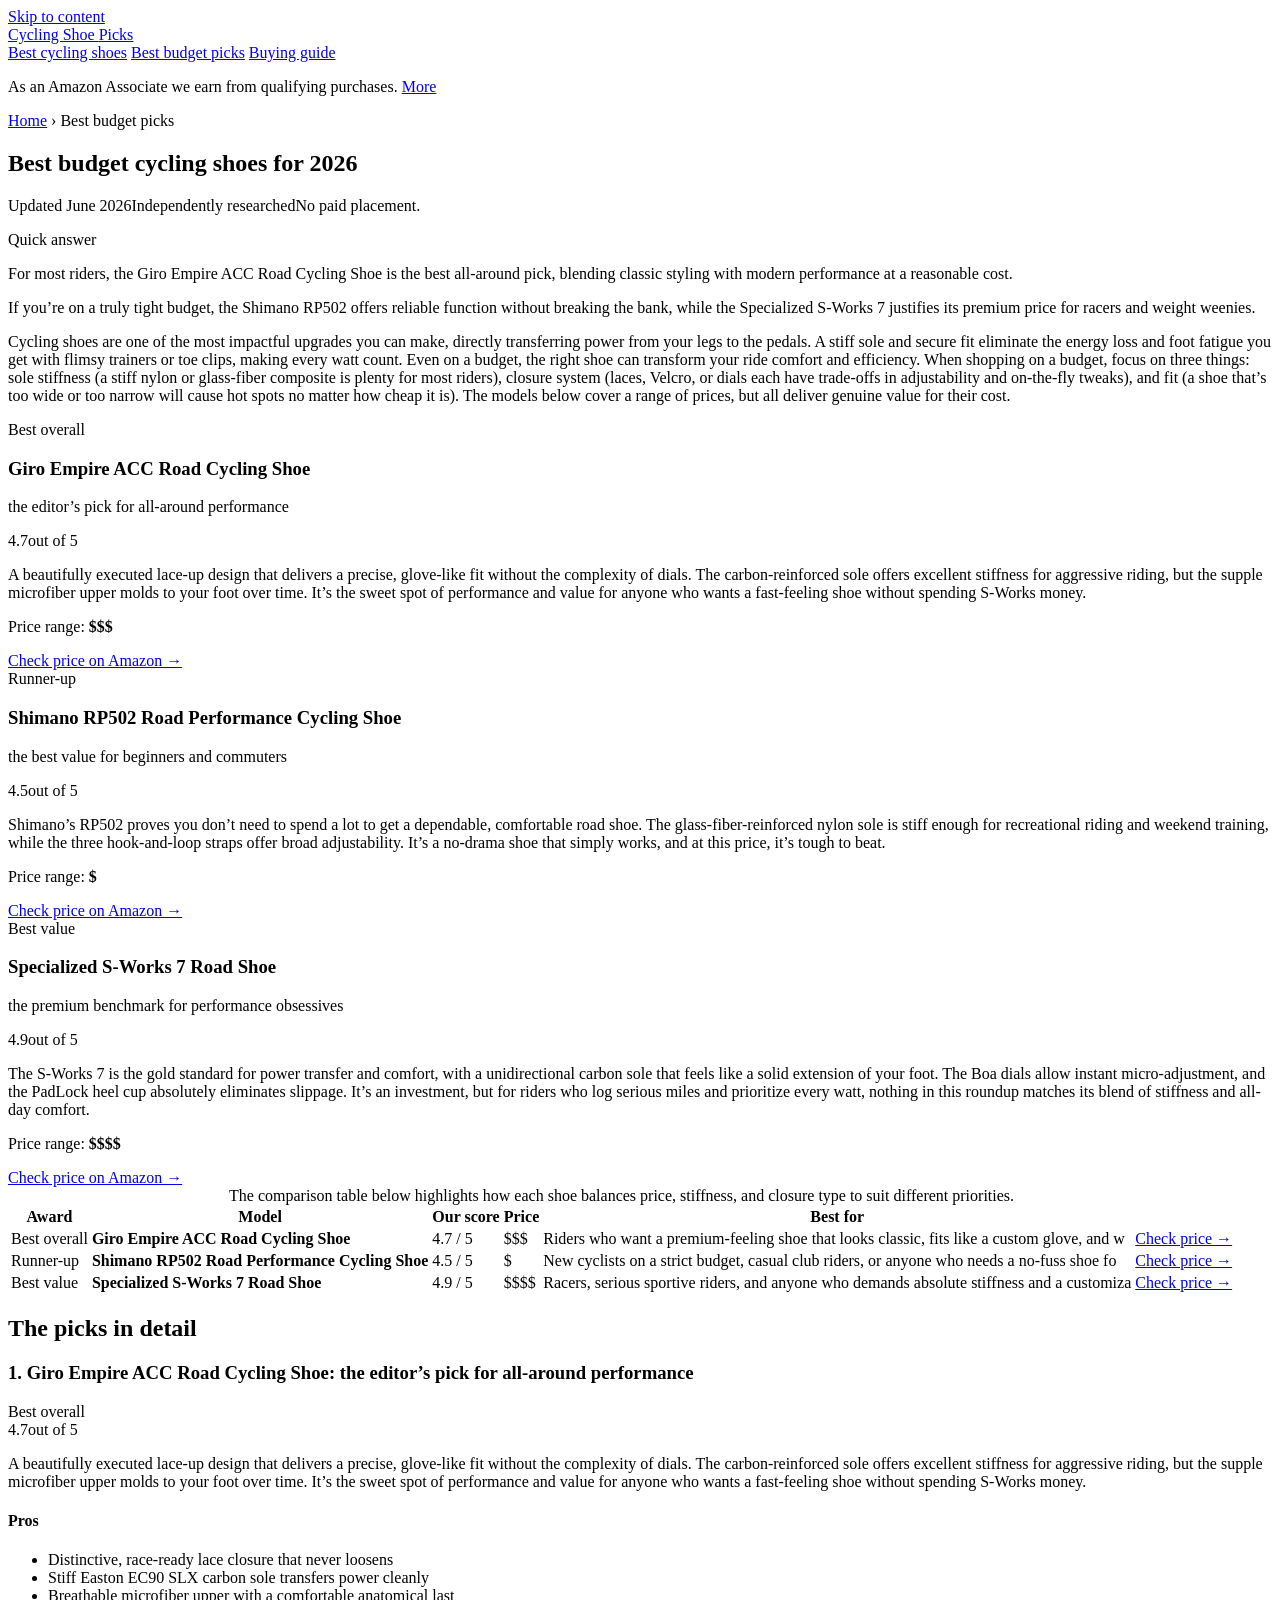
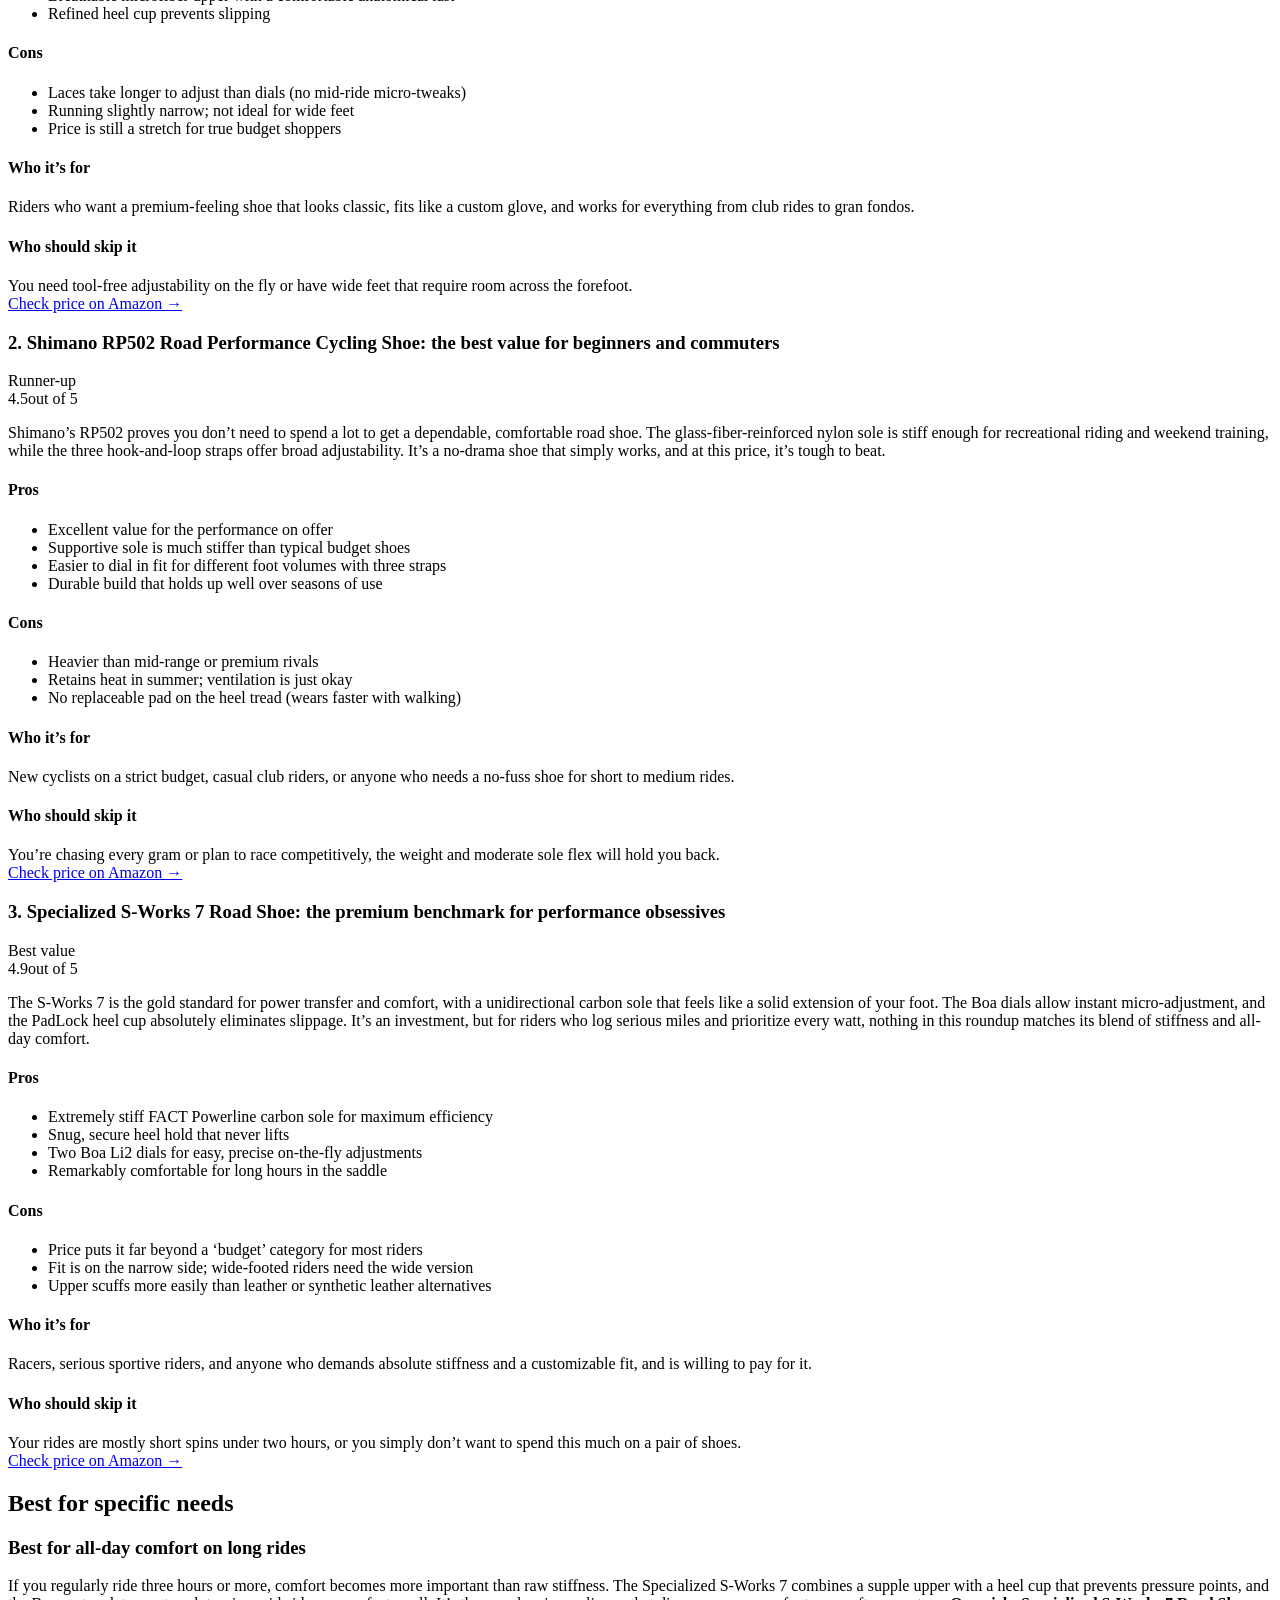
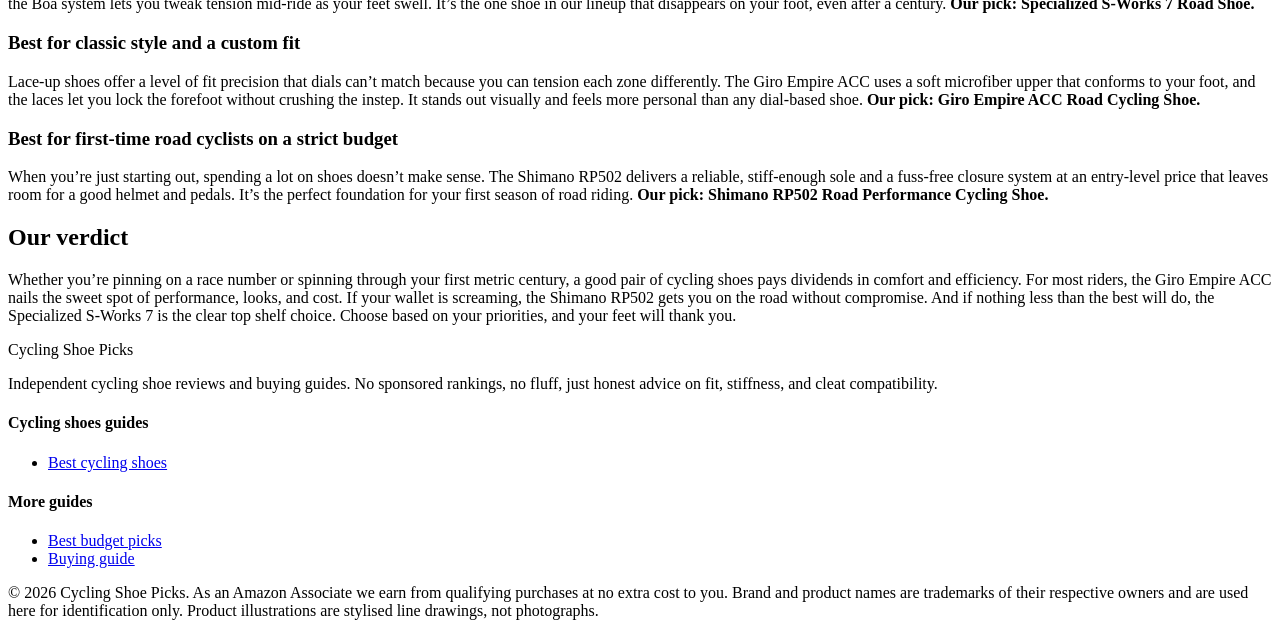
==== best-budget-cycling-shoes/index.html @ d68948b6 "Rebuild with gold-standard generator: fix /<repo>/ link prefix, add SEO + GEO + JSON-LD" ====
<!DOCTYPE html>
<html lang="en">
<head>
  <meta charset="UTF-8">
  <meta name="viewport" content="width=device-width, initial-scale=1">
  <title>Best budget cycling shoes for 2026 | Cycling Shoe Picks</title>
  <meta name="description" content="Top-rated budget cycling shoes for 2026. Stiff soles and secure fit without the pro price tag.">
  <link rel="canonical" href="https://lee-fuhr.github.io/cycling-shoe-picks/best-budget-cycling-shoes/">
  <meta name="robots" content="index, follow, max-image-preview:large">
  <meta property="og:type" content="article">
  <meta property="og:site_name" content="Cycling Shoe Picks">
  <meta property="og:title" content="Best budget cycling shoes for 2026 | Cycling Shoe Picks">
  <meta property="og:description" content="Top-rated budget cycling shoes for 2026. Stiff soles and secure fit without the pro price tag.">
  <meta property="og:url" content="https://lee-fuhr.github.io/cycling-shoe-picks/best-budget-cycling-shoes/">
  <meta name="twitter:card" content="summary_large_image">
  <meta name="twitter:title" content="Best budget cycling shoes for 2026 | Cycling Shoe Picks">
  <meta name="twitter:description" content="Top-rated budget cycling shoes for 2026. Stiff soles and secure fit without the pro price tag.">
  <link rel="stylesheet" href="/cycling-shoe-picks/css/style.css">
  <script defer data-domain="lee-fuhr.github.io/cycling-shoe-picks" src="https://plausible.io/js/script.js"></script>
<script type="application/ld+json">
{
  "@context": "https://schema.org",
  "@graph": [
    {
      "@type": "WebSite",
      "@id": "https://lee-fuhr.github.io/cycling-shoe-picks/#website",
      "url": "https://lee-fuhr.github.io/cycling-shoe-picks/",
      "name": "Cycling Shoe Picks",
      "publisher": {
        "@type": "Organization",
        "name": "Cycling Shoe Picks"
      }
    },
    {
      "@type": "BreadcrumbList",
      "itemListElement": [
        {
          "@type": "ListItem",
          "position": 1,
          "name": "Home",
          "item": "https://lee-fuhr.github.io/cycling-shoe-picks/"
        },
        {
          "@type": "ListItem",
          "position": 2,
          "name": "Best budget picks",
          "item": "https://lee-fuhr.github.io/cycling-shoe-picks/best-budget-cycling-shoes/"
        }
      ]
    },
    {
      "@type": "ItemList",
      "name": "Best budget cycling shoes for 2026",
      "itemListOrder": "https://schema.org/ItemListOrderDescending",
      "numberOfItems": 3,
      "itemListElement": [
        {
          "@type": "ListItem",
          "position": 1,
          "item": {
            "@type": "Product",
            "name": "Giro Empire ACC Road Cycling Shoe",
            "description": "",
            "review": {
              "@type": "Review",
              "reviewBody": "",
              "author": {
                "@type": "Organization",
                "name": "Cycling Shoe Picks"
              },
              "reviewRating": {
                "@type": "Rating",
                "ratingValue": 4.7,
                "bestRating": 5,
                "worstRating": 1
              }
            },
            "offers": {
              "@type": "Offer",
              "url": "https://www.amazon.com/s?k=Giro+Empire+ACC+Road+Cycling+Shoe&tag=leefuhrpicks-20",
              "availability": "https://schema.org/InStock",
              "priceCurrency": "USD"
            }
          }
        },
        {
          "@type": "ListItem",
          "position": 2,
          "item": {
            "@type": "Product",
            "name": "Shimano RP502 Road Performance Cycling Shoe",
            "description": "",
            "review": {
              "@type": "Review",
              "reviewBody": "",
              "author": {
                "@type": "Organization",
                "name": "Cycling Shoe Picks"
              },
              "reviewRating": {
                "@type": "Rating",
                "ratingValue": 4.5,
                "bestRating": 5,
                "worstRating": 1
              }
            },
            "offers": {
              "@type": "Offer",
              "url": "https://www.amazon.com/s?k=Shimano+RP502+Road+Performance+Cycling+Shoe&tag=leefuhrpicks-20",
              "availability": "https://schema.org/InStock",
              "priceCurrency": "USD"
            }
          }
        },
        {
          "@type": "ListItem",
          "position": 3,
          "item": {
            "@type": "Product",
            "name": "Specialized S-Works 7 Road Shoe",
            "description": "",
            "review": {
              "@type": "Review",
              "reviewBody": "",
              "author": {
                "@type": "Organization",
                "name": "Cycling Shoe Picks"
              },
              "reviewRating": {
                "@type": "Rating",
                "ratingValue": 4.9,
                "bestRating": 5,
                "worstRating": 1
              }
            },
            "offers": {
              "@type": "Offer",
              "url": "https://www.amazon.com/s?k=Specialized+S-Works+7+Road+Shoe&tag=leefuhrpicks-20",
              "availability": "https://schema.org/InStock",
              "priceCurrency": "USD"
            }
          }
        }
      ]
    },
    {
      "@type": "WebPage",
      "@id": "https://lee-fuhr.github.io/cycling-shoe-picks/best-budget-cycling-shoes/#webpage",
      "url": "https://lee-fuhr.github.io/cycling-shoe-picks/best-budget-cycling-shoes/",
      "name": "Best budget cycling shoes for 2026",
      "description": "Top-rated budget cycling shoes for 2026. Stiff soles and secure fit without the pro price tag.",
      "isPartOf": {
        "@id": "https://lee-fuhr.github.io/cycling-shoe-picks/#website"
      }
    }
  ]
}
</script>
</head>
<body>
  <a class="skip-link" href="#main">Skip to content</a>
  <header>
    <div class="container">
      <a class="brand" href="/cycling-shoe-picks/">Cycling Shoe <span class="dot">Picks</span></a>
      <nav>
      <a href="/cycling-shoe-picks/best-cycling-shoes/">Best cycling shoes</a>
      <a href="/cycling-shoe-picks/best-budget-cycling-shoes/">Best budget picks</a>
      <a href="/cycling-shoe-picks/cycling-shoe-buying-guide/">Buying guide</a>
      </nav>
    </div>
  </header>
  <main id="main">
    <div class="container">
      <p class="affiliate-note">As an Amazon Associate we earn from qualifying purchases. <a href="#site-footer">More</a></p>
      <article>
<div class="breadcrumb"><a href="/cycling-shoe-picks/">Home</a> › Best budget picks</div>
<h1>Best budget cycling shoes for 2026</h1>

<p class="updated"><span class="pill live">Updated June 2026</span><span class="pill">Independently researched</span><span>No paid placement.</span></p>

<div class="tldr"><span class="tldr-label">Quick answer</span>
<p>For most riders, the Giro Empire ACC Road Cycling Shoe is the best all-around pick, blending classic styling with modern performance at a reasonable cost.</p>
<p>If you’re on a truly tight budget, the Shimano RP502 offers reliable function without breaking the bank, while the Specialized S-Works 7 justifies its premium price for racers and weight weenies.</p>
</div>

<p>Cycling shoes are one of the most impactful upgrades you can make, directly transferring power from your legs to the pedals. A stiff sole and secure fit eliminate the energy loss and foot fatigue you get with flimsy trainers or toe clips, making every watt count. Even on a budget, the right shoe can transform your ride comfort and efficiency. When shopping on a budget, focus on three things: sole stiffness (a stiff nylon or glass-fiber composite is plenty for most riders), closure system (laces, Velcro, or dials each have trade-offs in adjustability and on-the-fly tweaks), and fit (a shoe that’s too wide or too narrow will cause hot spots no matter how cheap it is). The models below cover a range of prices, but all deliver genuine value for their cost.</p>

<div class="picks">
  <div class="pick is-top">
    <span class="ribbon best">Best overall</span>
    
    <div class="pick-body">
    <h3>Giro Empire ACC Road Cycling Shoe</h3>
    <p class="pick-sub">the editor’s pick for all-around performance</p>
    <span class="stars"><span class="num">4.7</span><span class="bar"><span style="width:94%"></span></span><span>out of 5</span></span>
    <p class="blurb">A beautifully executed lace-up design that delivers a precise, glove-like fit without the complexity of dials. The carbon-reinforced sole offers excellent stiffness for aggressive riding, but the supple microfiber upper molds to your foot over time. It’s the sweet spot of performance and value for anyone who wants a fast-feeling shoe without spending S-Works money.</p>
    <p class="price-range">Price range: <b>$$$</b></p>
    <a class="btn-amazon full" href="https://www.amazon.com/s?k=Giro+Empire+ACC+Road+Cycling+Shoe&tag=leefuhrpicks-20" rel="nofollow sponsored noopener" target="_blank">Check price on Amazon &rarr;</a>
    </div>
  </div>
  <div class="pick">
    <span class="ribbon runner">Runner-up</span>
    
    <div class="pick-body">
    <h3>Shimano RP502 Road Performance Cycling Shoe</h3>
    <p class="pick-sub">the best value for beginners and commuters</p>
    <span class="stars"><span class="num">4.5</span><span class="bar"><span style="width:90%"></span></span><span>out of 5</span></span>
    <p class="blurb">Shimano’s RP502 proves you don’t need to spend a lot to get a dependable, comfortable road shoe. The glass-fiber-reinforced nylon sole is stiff enough for recreational riding and weekend training, while the three hook-and-loop straps offer broad adjustability. It’s a no-drama shoe that simply works, and at this price, it’s tough to beat.</p>
    <p class="price-range">Price range: <b>$</b></p>
    <a class="btn-amazon full" href="https://www.amazon.com/s?k=Shimano+RP502+Road+Performance+Cycling+Shoe&tag=leefuhrpicks-20" rel="nofollow sponsored noopener" target="_blank">Check price on Amazon &rarr;</a>
    </div>
  </div>
  <div class="pick">
    <span class="ribbon value">Best value</span>
    
    <div class="pick-body">
    <h3>Specialized S-Works 7 Road Shoe</h3>
    <p class="pick-sub">the premium benchmark for performance obsessives</p>
    <span class="stars"><span class="num">4.9</span><span class="bar"><span style="width:98%"></span></span><span>out of 5</span></span>
    <p class="blurb">The S-Works 7 is the gold standard for power transfer and comfort, with a unidirectional carbon sole that feels like a solid extension of your foot. The Boa dials allow instant micro-adjustment, and the PadLock heel cup absolutely eliminates slippage. It’s an investment, but for riders who log serious miles and prioritize every watt, nothing in this roundup matches its blend of stiffness and all-day comfort.</p>
    <p class="price-range">Price range: <b>$$$$</b></p>
    <a class="btn-amazon full" href="https://www.amazon.com/s?k=Specialized+S-Works+7+Road+Shoe&tag=leefuhrpicks-20" rel="nofollow sponsored noopener" target="_blank">Check price on Amazon &rarr;</a>
    </div>
  </div>
</div>

<div class="table-wrap">
<table class="compare">
<caption>The comparison table below highlights how each shoe balances price, stiffness, and closure type to suit different priorities.</caption>
<thead><tr><th>Award</th><th>Model</th><th>Our score</th><th>Price</th><th>Best for</th><th></th></tr></thead>
<tbody>
<tr><td class="tag">Best overall</td><td><strong>Giro Empire ACC Road Cycling Shoe</strong></td><td>4.7 / 5</td><td>$$$</td><td>Riders who want a premium-feeling shoe that looks classic, fits like a custom glove, and w</td><td><a class="btn-amazon" href="https://www.amazon.com/s?k=Giro+Empire+ACC+Road+Cycling+Shoe&tag=leefuhrpicks-20" rel="nofollow sponsored noopener" target="_blank">Check price &rarr;</a></td></tr>
<tr><td class="tag">Runner-up</td><td><strong>Shimano RP502 Road Performance Cycling Shoe</strong></td><td>4.5 / 5</td><td>$</td><td>New cyclists on a strict budget, casual club riders, or anyone who needs a no-fuss shoe fo</td><td><a class="btn-amazon" href="https://www.amazon.com/s?k=Shimano+RP502+Road+Performance+Cycling+Shoe&tag=leefuhrpicks-20" rel="nofollow sponsored noopener" target="_blank">Check price &rarr;</a></td></tr>
<tr><td class="tag">Best value</td><td><strong>Specialized S-Works 7 Road Shoe</strong></td><td>4.9 / 5</td><td>$$$$</td><td>Racers, serious sportive riders, and anyone who demands absolute stiffness and a customiza</td><td><a class="btn-amazon" href="https://www.amazon.com/s?k=Specialized+S-Works+7+Road+Shoe&tag=leefuhrpicks-20" rel="nofollow sponsored noopener" target="_blank">Check price &rarr;</a></td></tr>
</tbody>
</table>
</div>

<h2>The picks in detail</h2>

<div class="review" id="giro-empire-acc-road-cycling-shoe">
  <div class="rev-head"><h3>1. Giro Empire ACC Road Cycling Shoe: the editor’s pick for all-around performance</h3><span class="rev-tag">Best overall</span></div>
  <span class="stars"><span class="num">4.7</span><span class="bar"><span style="width:94%"></span></span><span>out of 5</span></span>
  <p>A beautifully executed lace-up design that delivers a precise, glove-like fit without the complexity of dials. The carbon-reinforced sole offers excellent stiffness for aggressive riding, but the supple microfiber upper molds to your foot over time. It’s the sweet spot of performance and value for anyone who wants a fast-feeling shoe without spending S-Works money.</p>
  <div class="proscons">
  <div class="pros"><h4>Pros</h4><ul><li>Distinctive, race-ready lace closure that never loosens</li><li>Stiff Easton EC90 SLX carbon sole transfers power cleanly</li><li>Breathable microfiber upper with a comfortable anatomical last</li><li>Refined heel cup prevents slipping</li></ul></div>
  <div class="cons"><h4>Cons</h4><ul><li>Laces take longer to adjust than dials (no mid-ride micro-tweaks)</li><li>Running slightly narrow; not ideal for wide feet</li><li>Price is still a stretch for true budget shoppers</li></ul></div>
</div>
  <div class="whofor">
  <div class="col good"><h4>Who it’s for</h4>Riders who want a premium-feeling shoe that looks classic, fits like a custom glove, and works for everything from club rides to gran fondos.</div>
  <div class="col skip"><h4>Who should skip it</h4>You need tool-free adjustability on the fly or have wide feet that require room across the forefoot.</div>
</div>
  <div class="btn-row"><a class="btn-amazon lg" href="https://www.amazon.com/s?k=Giro+Empire+ACC+Road+Cycling+Shoe&tag=leefuhrpicks-20" rel="nofollow sponsored noopener" target="_blank">Check price on Amazon &rarr;</a></div>
</div>
<div class="review" id="shimano-rp502-road-cycling-shoe">
  <div class="rev-head"><h3>2. Shimano RP502 Road Performance Cycling Shoe: the best value for beginners and commuters</h3><span class="rev-tag">Runner-up</span></div>
  <span class="stars"><span class="num">4.5</span><span class="bar"><span style="width:90%"></span></span><span>out of 5</span></span>
  <p>Shimano’s RP502 proves you don’t need to spend a lot to get a dependable, comfortable road shoe. The glass-fiber-reinforced nylon sole is stiff enough for recreational riding and weekend training, while the three hook-and-loop straps offer broad adjustability. It’s a no-drama shoe that simply works, and at this price, it’s tough to beat.</p>
  <div class="proscons">
  <div class="pros"><h4>Pros</h4><ul><li>Excellent value for the performance on offer</li><li>Supportive sole is much stiffer than typical budget shoes</li><li>Easier to dial in fit for different foot volumes with three straps</li><li>Durable build that holds up well over seasons of use</li></ul></div>
  <div class="cons"><h4>Cons</h4><ul><li>Heavier than mid-range or premium rivals</li><li>Retains heat in summer; ventilation is just okay</li><li>No replaceable pad on the heel tread (wears faster with walking)</li></ul></div>
</div>
  <div class="whofor">
  <div class="col good"><h4>Who it’s for</h4>New cyclists on a strict budget, casual club riders, or anyone who needs a no-fuss shoe for short to medium rides.</div>
  <div class="col skip"><h4>Who should skip it</h4>You’re chasing every gram or plan to race competitively, the weight and moderate sole flex will hold you back.</div>
</div>
  <div class="btn-row"><a class="btn-amazon lg" href="https://www.amazon.com/s?k=Shimano+RP502+Road+Performance+Cycling+Shoe&tag=leefuhrpicks-20" rel="nofollow sponsored noopener" target="_blank">Check price on Amazon &rarr;</a></div>
</div>
<div class="review" id="specialized-s-works-7-road-shoe">
  <div class="rev-head"><h3>3. Specialized S-Works 7 Road Shoe: the premium benchmark for performance obsessives</h3><span class="rev-tag">Best value</span></div>
  <span class="stars"><span class="num">4.9</span><span class="bar"><span style="width:98%"></span></span><span>out of 5</span></span>
  <p>The S-Works 7 is the gold standard for power transfer and comfort, with a unidirectional carbon sole that feels like a solid extension of your foot. The Boa dials allow instant micro-adjustment, and the PadLock heel cup absolutely eliminates slippage. It’s an investment, but for riders who log serious miles and prioritize every watt, nothing in this roundup matches its blend of stiffness and all-day comfort.</p>
  <div class="proscons">
  <div class="pros"><h4>Pros</h4><ul><li>Extremely stiff FACT Powerline carbon sole for maximum efficiency</li><li>Snug, secure heel hold that never lifts</li><li>Two Boa Li2 dials for easy, precise on-the-fly adjustments</li><li>Remarkably comfortable for long hours in the saddle</li></ul></div>
  <div class="cons"><h4>Cons</h4><ul><li>Price puts it far beyond a ‘budget’ category for most riders</li><li>Fit is on the narrow side; wide-footed riders need the wide version</li><li>Upper scuffs more easily than leather or synthetic leather alternatives</li></ul></div>
</div>
  <div class="whofor">
  <div class="col good"><h4>Who it’s for</h4>Racers, serious sportive riders, and anyone who demands absolute stiffness and a customizable fit, and is willing to pay for it.</div>
  <div class="col skip"><h4>Who should skip it</h4>Your rides are mostly short spins under two hours, or you simply don’t want to spend this much on a pair of shoes.</div>
</div>
  <div class="btn-row"><a class="btn-amazon lg" href="https://www.amazon.com/s?k=Specialized+S-Works+7+Road+Shoe&tag=leefuhrpicks-20" rel="nofollow sponsored noopener" target="_blank">Check price on Amazon &rarr;</a></div>
</div>

<h2>Best for specific needs</h2>
<h3>Best for all-day comfort on long rides</h3>
<p>If you regularly ride three hours or more, comfort becomes more important than raw stiffness. The Specialized S-Works 7 combines a supple upper with a heel cup that prevents pressure points, and the Boa system lets you tweak tension mid-ride as your feet swell. It’s the one shoe in our lineup that disappears on your foot, even after a century. <strong>Our pick: Specialized S-Works 7 Road Shoe.</strong></p>
<h3>Best for classic style and a custom fit</h3>
<p>Lace-up shoes offer a level of fit precision that dials can’t match because you can tension each zone differently. The Giro Empire ACC uses a soft microfiber upper that conforms to your foot, and the laces let you lock the forefoot without crushing the instep. It stands out visually and feels more personal than any dial-based shoe. <strong>Our pick: Giro Empire ACC Road Cycling Shoe.</strong></p>
<h3>Best for first-time road cyclists on a strict budget</h3>
<p>When you’re just starting out, spending a lot on shoes doesn’t make sense. The Shimano RP502 delivers a reliable, stiff-enough sole and a fuss-free closure system at an entry-level price that leaves room for a good helmet and pedals. It’s the perfect foundation for your first season of road riding. <strong>Our pick: Shimano RP502 Road Performance Cycling Shoe.</strong></p>

<h2>Our verdict</h2>
<p>Whether you’re pinning on a race number or spinning through your first metric century, a good pair of cycling shoes pays dividends in comfort and efficiency. For most riders, the Giro Empire ACC nails the sweet spot of performance, looks, and cost. If your wallet is screaming, the Shimano RP502 gets you on the road without compromise. And if nothing less than the best will do, the Specialized S-Works 7 is the clear top shelf choice. Choose based on your priorities, and your feet will thank you.</p>
      </article>
    </div>
  </main>
<footer id="site-footer">
    <div class="container">
      <div class="footer-grid">
        <div>
          <p class="brand-mark">Cycling Shoe <span class="dot">Picks</span></p>
          <p>Independent cycling shoe reviews and buying guides. No sponsored rankings, no fluff, just honest advice on fit, stiffness, and cleat compatibility.</p>
        </div>
        <div>
          <h4>Cycling shoes guides</h4>
          <ul>
      <li><a href="/cycling-shoe-picks/best-cycling-shoes/">Best cycling shoes</a></li>
          </ul>
        </div>
        <div>
          <h4>More guides</h4>
          <ul>
      <li><a href="/cycling-shoe-picks/best-budget-cycling-shoes/">Best budget picks</a></li>
      <li><a href="/cycling-shoe-picks/cycling-shoe-buying-guide/">Buying guide</a></li>
          </ul>
        </div>
      </div>
      <div class="footer-bottom">
        <p>&copy; 2026 Cycling Shoe Picks. As an Amazon Associate we earn from qualifying purchases at no extra cost to you. Brand and product names are trademarks of their respective owners and are used here for identification only. Product illustrations are stylised line drawings, not photographs.</p>
      </div>
    </div>
  </footer>
</body>
</html>
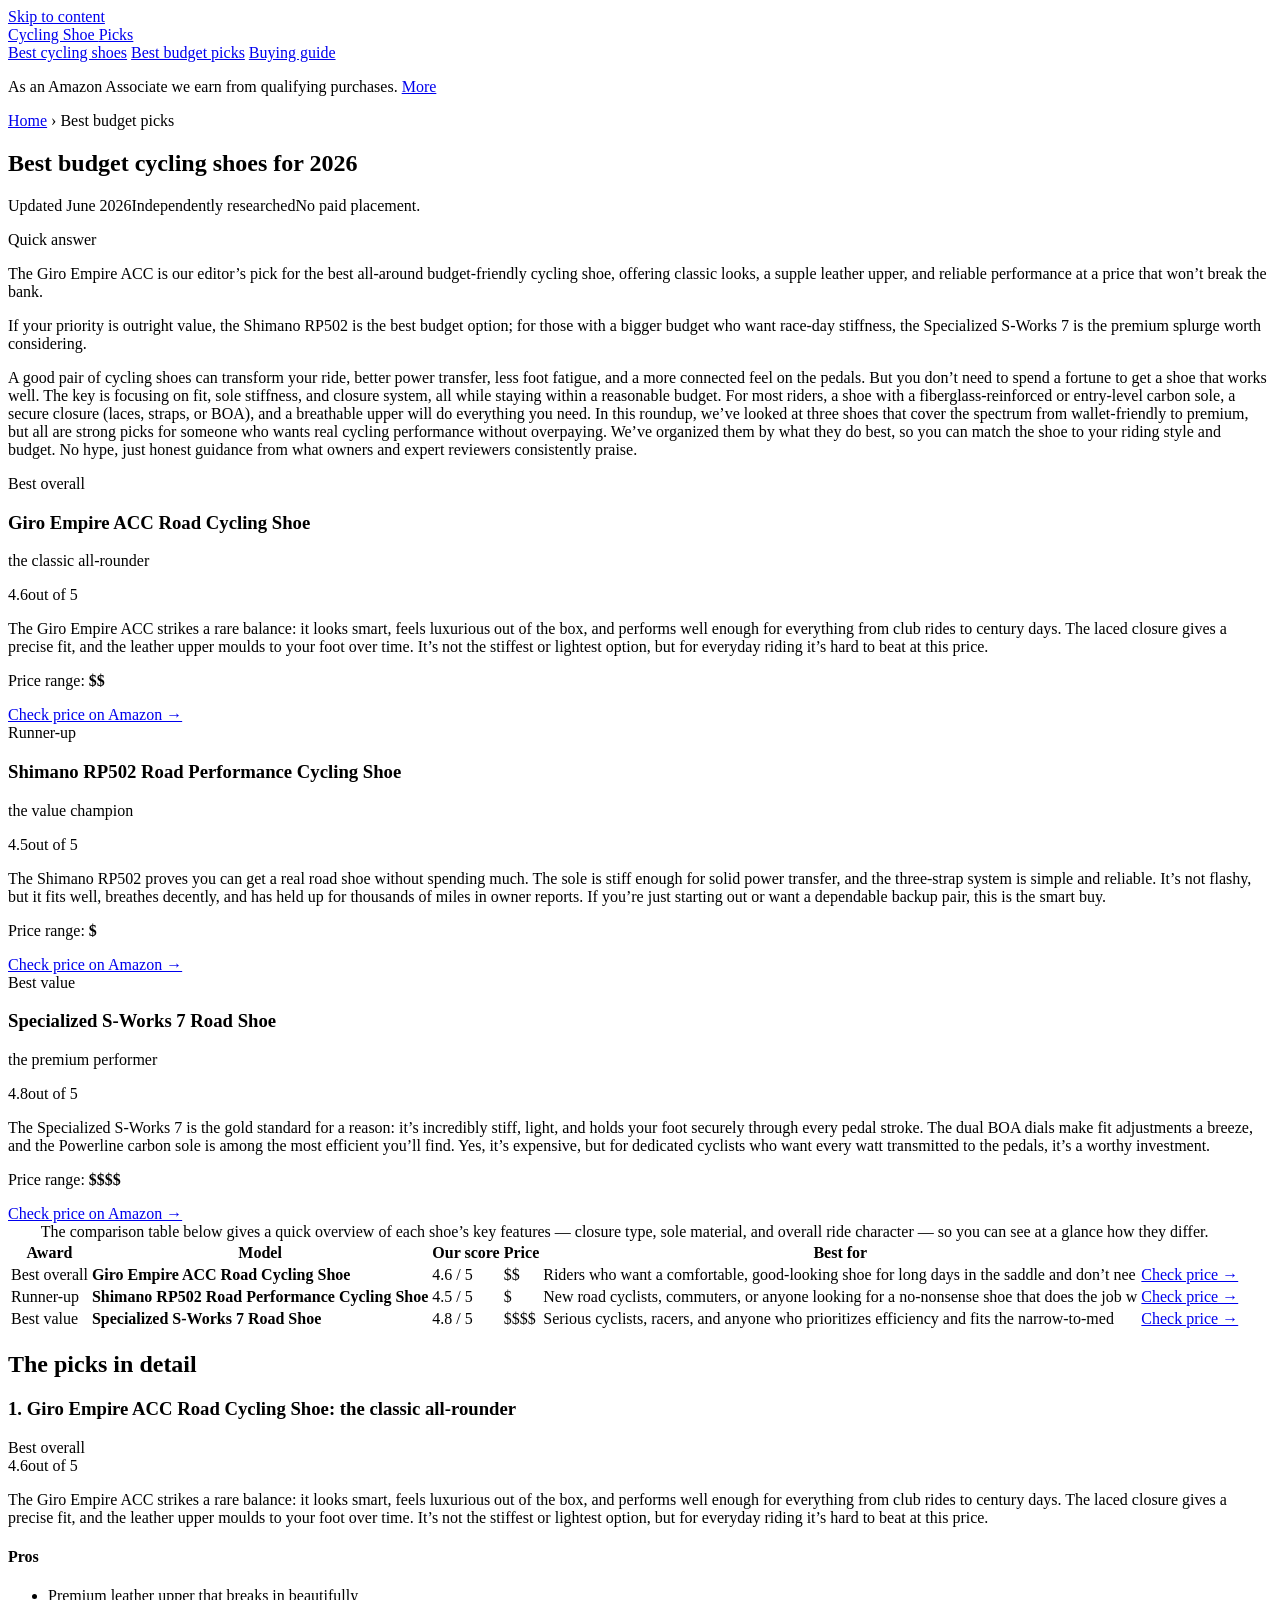
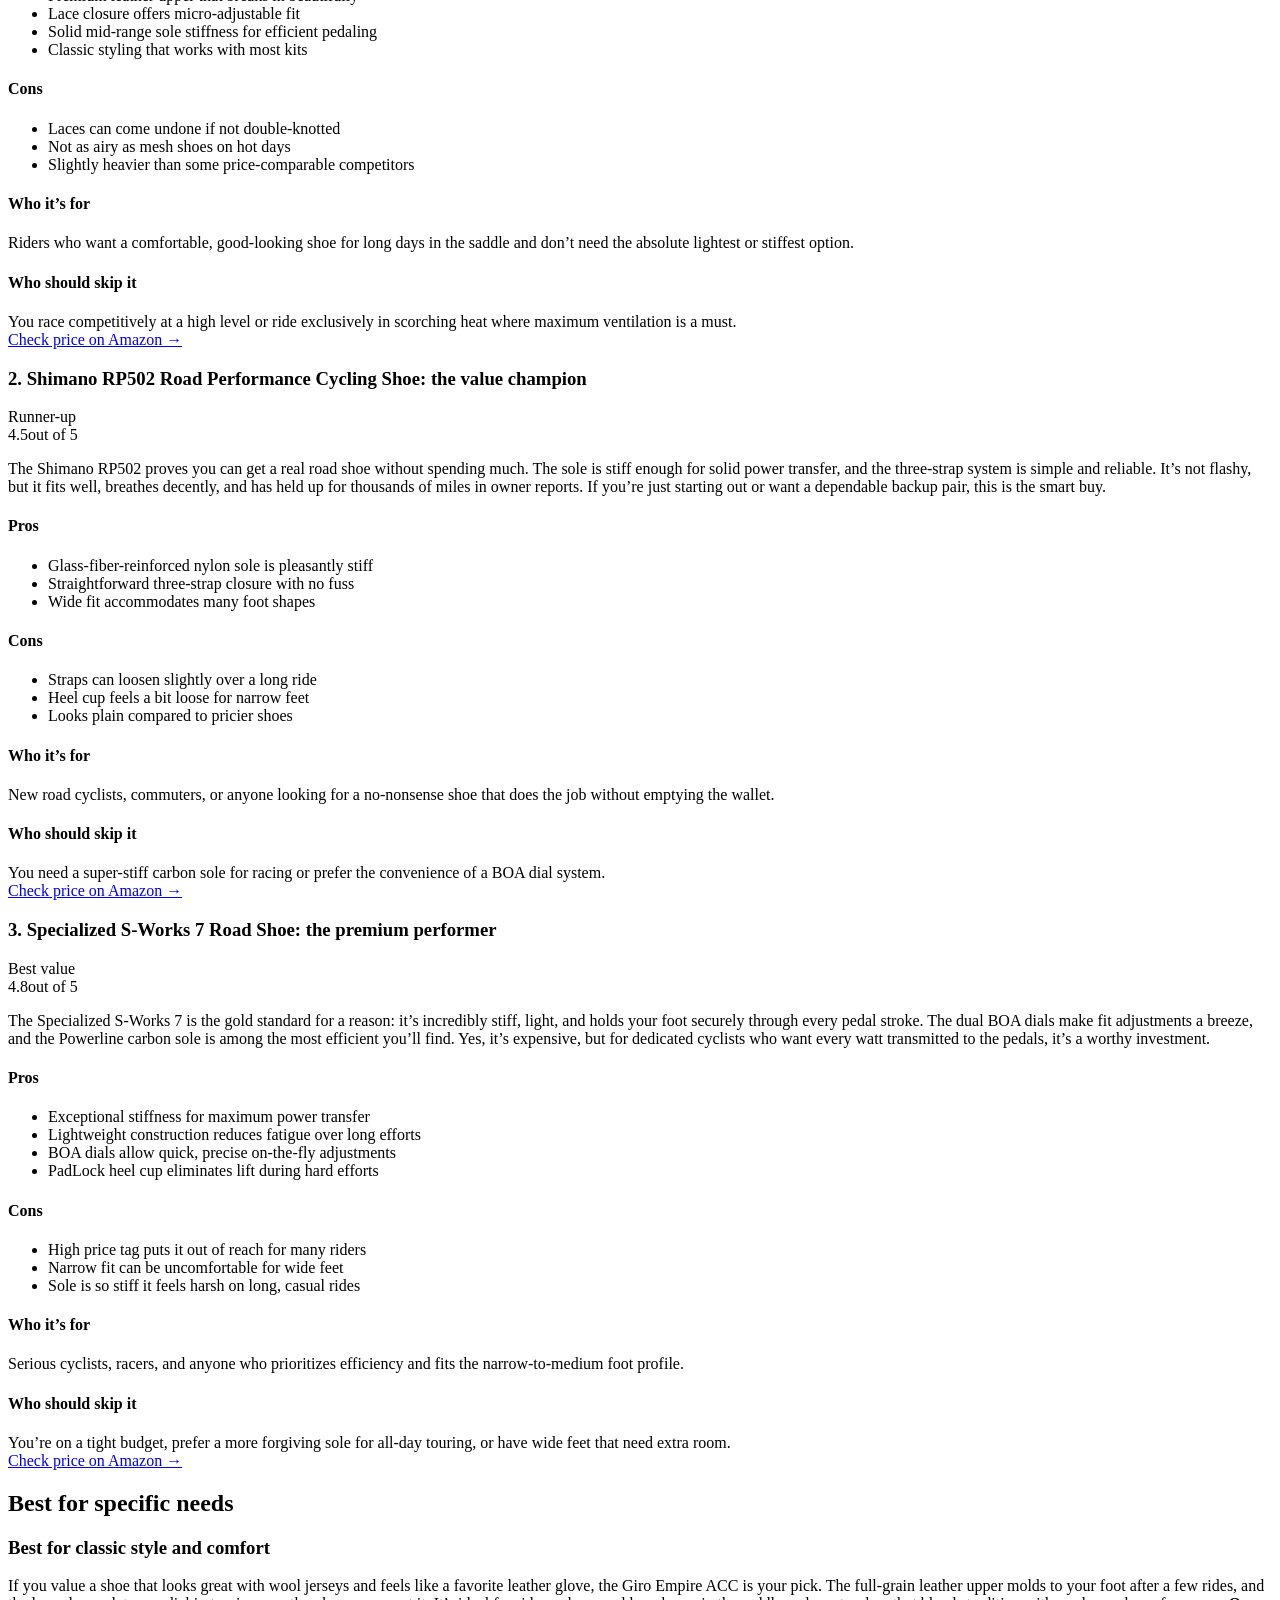
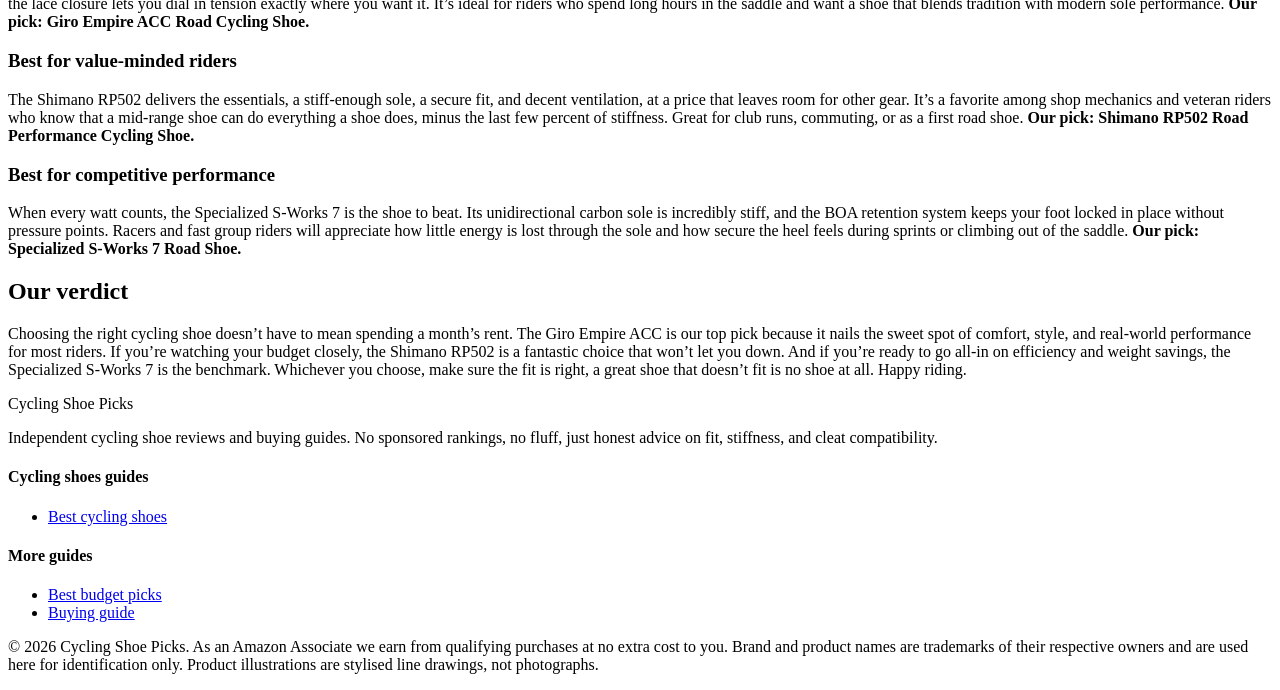
==== commit e1967f4c: "Rebuild with gold-standard generator: fix /<repo>/ link prefix, add SEO + GEO + JSON-LD" ====
--- a/best-budget-cycling-shoes/index.html
+++ b/best-budget-cycling-shoes/index.html
@@ -5,26 +5,26 @@
   <meta name="viewport" content="width=device-width, initial-scale=1">
   <title>Best budget cycling shoes for 2026 | Cycling Shoe Picks</title>
   <meta name="description" content="Top-rated budget cycling shoes for 2026. Stiff soles and secure fit without the pro price tag.">
-  <link rel="canonical" href="https://lee-fuhr.github.io/cycling-shoe-picks/best-budget-cycling-shoes/">
+  <link rel="canonical" href="https://reviews.leefuhr.com/cycling-shoe-picks/best-budget-cycling-shoes/">
   <meta name="robots" content="index, follow, max-image-preview:large">
   <meta property="og:type" content="article">
   <meta property="og:site_name" content="Cycling Shoe Picks">
   <meta property="og:title" content="Best budget cycling shoes for 2026 | Cycling Shoe Picks">
   <meta property="og:description" content="Top-rated budget cycling shoes for 2026. Stiff soles and secure fit without the pro price tag.">
-  <meta property="og:url" content="https://lee-fuhr.github.io/cycling-shoe-picks/best-budget-cycling-shoes/">
+  <meta property="og:url" content="https://reviews.leefuhr.com/cycling-shoe-picks/best-budget-cycling-shoes/">
   <meta name="twitter:card" content="summary_large_image">
   <meta name="twitter:title" content="Best budget cycling shoes for 2026 | Cycling Shoe Picks">
   <meta name="twitter:description" content="Top-rated budget cycling shoes for 2026. Stiff soles and secure fit without the pro price tag.">
   <link rel="stylesheet" href="/cycling-shoe-picks/css/style.css">
-  <script defer data-domain="lee-fuhr.github.io/cycling-shoe-picks" src="https://plausible.io/js/script.js"></script>
+  <script defer data-domain="reviews.leefuhr.com/cycling-shoe-picks" src="https://plausible.io/js/script.js"></script>
 <script type="application/ld+json">
 {
   "@context": "https://schema.org",
   "@graph": [
     {
       "@type": "WebSite",
-      "@id": "https://lee-fuhr.github.io/cycling-shoe-picks/#website",
-      "url": "https://lee-fuhr.github.io/cycling-shoe-picks/",
+      "@id": "https://reviews.leefuhr.com/cycling-shoe-picks/#website",
+      "url": "https://reviews.leefuhr.com/cycling-shoe-picks/",
       "name": "Cycling Shoe Picks",
       "publisher": {
         "@type": "Organization",
@@ -38,13 +38,13 @@
           "@type": "ListItem",
           "position": 1,
           "name": "Home",
-          "item": "https://lee-fuhr.github.io/cycling-shoe-picks/"
+          "item": "https://reviews.leefuhr.com/cycling-shoe-picks/"
         },
         {
           "@type": "ListItem",
           "position": 2,
           "name": "Best budget picks",
-          "item": "https://lee-fuhr.github.io/cycling-shoe-picks/best-budget-cycling-shoes/"
+          "item": "https://reviews.leefuhr.com/cycling-shoe-picks/best-budget-cycling-shoes/"
         }
       ]
     },
@@ -70,7 +70,7 @@
               },
               "reviewRating": {
                 "@type": "Rating",
-                "ratingValue": 4.7,
+                "ratingValue": 4.6,
                 "bestRating": 5,
                 "worstRating": 1
               }
@@ -128,7 +128,7 @@
               },
               "reviewRating": {
                 "@type": "Rating",
-                "ratingValue": 4.9,
+                "ratingValue": 4.8,
                 "bestRating": 5,
                 "worstRating": 1
               }
@@ -145,12 +145,12 @@
     },
     {
       "@type": "WebPage",
-      "@id": "https://lee-fuhr.github.io/cycling-shoe-picks/best-budget-cycling-shoes/#webpage",
-      "url": "https://lee-fuhr.github.io/cycling-shoe-picks/best-budget-cycling-shoes/",
+      "@id": "https://reviews.leefuhr.com/cycling-shoe-picks/best-budget-cycling-shoes/#webpage",
+      "url": "https://reviews.leefuhr.com/cycling-shoe-picks/best-budget-cycling-shoes/",
       "name": "Best budget cycling shoes for 2026",
       "description": "Top-rated budget cycling shoes for 2026. Stiff soles and secure fit without the pro price tag.",
       "isPartOf": {
-        "@id": "https://lee-fuhr.github.io/cycling-shoe-picks/#website"
+        "@id": "https://reviews.leefuhr.com/cycling-shoe-picks/#website"
       }
     }
   ]
@@ -179,11 +179,11 @@
 <p class="updated"><span class="pill live">Updated June 2026</span><span class="pill">Independently researched</span><span>No paid placement.</span></p>
 
 <div class="tldr"><span class="tldr-label">Quick answer</span>
-<p>For most riders, the Giro Empire ACC Road Cycling Shoe is the best all-around pick, blending classic styling with modern performance at a reasonable cost.</p>
-<p>If you’re on a truly tight budget, the Shimano RP502 offers reliable function without breaking the bank, while the Specialized S-Works 7 justifies its premium price for racers and weight weenies.</p>
-</div>
-
-<p>Cycling shoes are one of the most impactful upgrades you can make, directly transferring power from your legs to the pedals. A stiff sole and secure fit eliminate the energy loss and foot fatigue you get with flimsy trainers or toe clips, making every watt count. Even on a budget, the right shoe can transform your ride comfort and efficiency. When shopping on a budget, focus on three things: sole stiffness (a stiff nylon or glass-fiber composite is plenty for most riders), closure system (laces, Velcro, or dials each have trade-offs in adjustability and on-the-fly tweaks), and fit (a shoe that’s too wide or too narrow will cause hot spots no matter how cheap it is). The models below cover a range of prices, but all deliver genuine value for their cost.</p>
+<p>The Giro Empire ACC is our editor’s pick for the best all-around budget-friendly cycling shoe, offering classic looks, a supple leather upper, and reliable performance at a price that won’t break the bank.</p>
+<p>If your priority is outright value, the Shimano RP502 is the best budget option; for those with a bigger budget who want race-day stiffness, the Specialized S-Works 7 is the premium splurge worth considering.</p>
+</div>
+
+<p>A good pair of cycling shoes can transform your ride, better power transfer, less foot fatigue, and a more connected feel on the pedals. But you don’t need to spend a fortune to get a shoe that works well. The key is focusing on fit, sole stiffness, and closure system, all while staying within a reasonable budget. For most riders, a shoe with a fiberglass-reinforced or entry-level carbon sole, a secure closure (laces, straps, or BOA), and a breathable upper will do everything you need. In this roundup, we’ve looked at three shoes that cover the spectrum from wallet-friendly to premium, but all are strong picks for someone who wants real cycling performance without overpaying. We’ve organized them by what they do best, so you can match the shoe to your riding style and budget. No hype, just honest guidance from what owners and expert reviewers consistently praise.</p>
 
 <div class="picks">
   <div class="pick is-top">
@@ -191,10 +191,10 @@
     
     <div class="pick-body">
     <h3>Giro Empire ACC Road Cycling Shoe</h3>
-    <p class="pick-sub">the editor’s pick for all-around performance</p>
-    <span class="stars"><span class="num">4.7</span><span class="bar"><span style="width:94%"></span></span><span>out of 5</span></span>
-    <p class="blurb">A beautifully executed lace-up design that delivers a precise, glove-like fit without the complexity of dials. The carbon-reinforced sole offers excellent stiffness for aggressive riding, but the supple microfiber upper molds to your foot over time. It’s the sweet spot of performance and value for anyone who wants a fast-feeling shoe without spending S-Works money.</p>
-    <p class="price-range">Price range: <b>$$$</b></p>
+    <p class="pick-sub">the classic all-rounder</p>
+    <span class="stars"><span class="num">4.6</span><span class="bar"><span style="width:92%"></span></span><span>out of 5</span></span>
+    <p class="blurb">The Giro Empire ACC strikes a rare balance: it looks smart, feels luxurious out of the box, and performs well enough for everything from club rides to century days. The laced closure gives a precise fit, and the leather upper moulds to your foot over time. It’s not the stiffest or lightest option, but for everyday riding it’s hard to beat at this price.</p>
+    <p class="price-range">Price range: <b>$$</b></p>
     <a class="btn-amazon full" href="https://www.amazon.com/s?k=Giro+Empire+ACC+Road+Cycling+Shoe&tag=leefuhrpicks-20" rel="nofollow sponsored noopener" target="_blank">Check price on Amazon &rarr;</a>
     </div>
   </div>
@@ -203,9 +203,9 @@
     
     <div class="pick-body">
     <h3>Shimano RP502 Road Performance Cycling Shoe</h3>
-    <p class="pick-sub">the best value for beginners and commuters</p>
+    <p class="pick-sub">the value champion</p>
     <span class="stars"><span class="num">4.5</span><span class="bar"><span style="width:90%"></span></span><span>out of 5</span></span>
-    <p class="blurb">Shimano’s RP502 proves you don’t need to spend a lot to get a dependable, comfortable road shoe. The glass-fiber-reinforced nylon sole is stiff enough for recreational riding and weekend training, while the three hook-and-loop straps offer broad adjustability. It’s a no-drama shoe that simply works, and at this price, it’s tough to beat.</p>
+    <p class="blurb">The Shimano RP502 proves you can get a real road shoe without spending much. The sole is stiff enough for solid power transfer, and the three-strap system is simple and reliable. It’s not flashy, but it fits well, breathes decently, and has held up for thousands of miles in owner reports. If you’re just starting out or want a dependable backup pair, this is the smart buy.</p>
     <p class="price-range">Price range: <b>$</b></p>
     <a class="btn-amazon full" href="https://www.amazon.com/s?k=Shimano+RP502+Road+Performance+Cycling+Shoe&tag=leefuhrpicks-20" rel="nofollow sponsored noopener" target="_blank">Check price on Amazon &rarr;</a>
     </div>
@@ -215,9 +215,9 @@
     
     <div class="pick-body">
     <h3>Specialized S-Works 7 Road Shoe</h3>
-    <p class="pick-sub">the premium benchmark for performance obsessives</p>
-    <span class="stars"><span class="num">4.9</span><span class="bar"><span style="width:98%"></span></span><span>out of 5</span></span>
-    <p class="blurb">The S-Works 7 is the gold standard for power transfer and comfort, with a unidirectional carbon sole that feels like a solid extension of your foot. The Boa dials allow instant micro-adjustment, and the PadLock heel cup absolutely eliminates slippage. It’s an investment, but for riders who log serious miles and prioritize every watt, nothing in this roundup matches its blend of stiffness and all-day comfort.</p>
+    <p class="pick-sub">the premium performer</p>
+    <span class="stars"><span class="num">4.8</span><span class="bar"><span style="width:96%"></span></span><span>out of 5</span></span>
+    <p class="blurb">The Specialized S-Works 7 is the gold standard for a reason: it’s incredibly stiff, light, and holds your foot securely through every pedal stroke. The dual BOA dials make fit adjustments a breeze, and the Powerline carbon sole is among the most efficient you’ll find. Yes, it’s expensive, but for dedicated cyclists who want every watt transmitted to the pedals, it’s a worthy investment.</p>
     <p class="price-range">Price range: <b>$$$$</b></p>
     <a class="btn-amazon full" href="https://www.amazon.com/s?k=Specialized+S-Works+7+Road+Shoe&tag=leefuhrpicks-20" rel="nofollow sponsored noopener" target="_blank">Check price on Amazon &rarr;</a>
     </div>
@@ -226,12 +226,12 @@
 
 <div class="table-wrap">
 <table class="compare">
-<caption>The comparison table below highlights how each shoe balances price, stiffness, and closure type to suit different priorities.</caption>
+<caption>The comparison table below gives a quick overview of each shoe’s key features — closure type, sole material, and overall ride character — so you can see at a glance how they differ.</caption>
 <thead><tr><th>Award</th><th>Model</th><th>Our score</th><th>Price</th><th>Best for</th><th></th></tr></thead>
 <tbody>
-<tr><td class="tag">Best overall</td><td><strong>Giro Empire ACC Road Cycling Shoe</strong></td><td>4.7 / 5</td><td>$$$</td><td>Riders who want a premium-feeling shoe that looks classic, fits like a custom glove, and w</td><td><a class="btn-amazon" href="https://www.amazon.com/s?k=Giro+Empire+ACC+Road+Cycling+Shoe&tag=leefuhrpicks-20" rel="nofollow sponsored noopener" target="_blank">Check price &rarr;</a></td></tr>
-<tr><td class="tag">Runner-up</td><td><strong>Shimano RP502 Road Performance Cycling Shoe</strong></td><td>4.5 / 5</td><td>$</td><td>New cyclists on a strict budget, casual club riders, or anyone who needs a no-fuss shoe fo</td><td><a class="btn-amazon" href="https://www.amazon.com/s?k=Shimano+RP502+Road+Performance+Cycling+Shoe&tag=leefuhrpicks-20" rel="nofollow sponsored noopener" target="_blank">Check price &rarr;</a></td></tr>
-<tr><td class="tag">Best value</td><td><strong>Specialized S-Works 7 Road Shoe</strong></td><td>4.9 / 5</td><td>$$$$</td><td>Racers, serious sportive riders, and anyone who demands absolute stiffness and a customiza</td><td><a class="btn-amazon" href="https://www.amazon.com/s?k=Specialized+S-Works+7+Road+Shoe&tag=leefuhrpicks-20" rel="nofollow sponsored noopener" target="_blank">Check price &rarr;</a></td></tr>
+<tr><td class="tag">Best overall</td><td><strong>Giro Empire ACC Road Cycling Shoe</strong></td><td>4.6 / 5</td><td>$$</td><td>Riders who want a comfortable, good-looking shoe for long days in the saddle and don’t nee</td><td><a class="btn-amazon" href="https://www.amazon.com/s?k=Giro+Empire+ACC+Road+Cycling+Shoe&tag=leefuhrpicks-20" rel="nofollow sponsored noopener" target="_blank">Check price &rarr;</a></td></tr>
+<tr><td class="tag">Runner-up</td><td><strong>Shimano RP502 Road Performance Cycling Shoe</strong></td><td>4.5 / 5</td><td>$</td><td>New road cyclists, commuters, or anyone looking for a no-nonsense shoe that does the job w</td><td><a class="btn-amazon" href="https://www.amazon.com/s?k=Shimano+RP502+Road+Performance+Cycling+Shoe&tag=leefuhrpicks-20" rel="nofollow sponsored noopener" target="_blank">Check price &rarr;</a></td></tr>
+<tr><td class="tag">Best value</td><td><strong>Specialized S-Works 7 Road Shoe</strong></td><td>4.8 / 5</td><td>$$$$</td><td>Serious cyclists, racers, and anyone who prioritizes efficiency and fits the narrow-to-med</td><td><a class="btn-amazon" href="https://www.amazon.com/s?k=Specialized+S-Works+7+Road+Shoe&tag=leefuhrpicks-20" rel="nofollow sponsored noopener" target="_blank">Check price &rarr;</a></td></tr>
 </tbody>
 </table>
 </div>
@@ -239,58 +239,58 @@
 <h2>The picks in detail</h2>
 
 <div class="review" id="giro-empire-acc-road-cycling-shoe">
-  <div class="rev-head"><h3>1. Giro Empire ACC Road Cycling Shoe: the editor’s pick for all-around performance</h3><span class="rev-tag">Best overall</span></div>
-  <span class="stars"><span class="num">4.7</span><span class="bar"><span style="width:94%"></span></span><span>out of 5</span></span>
-  <p>A beautifully executed lace-up design that delivers a precise, glove-like fit without the complexity of dials. The carbon-reinforced sole offers excellent stiffness for aggressive riding, but the supple microfiber upper molds to your foot over time. It’s the sweet spot of performance and value for anyone who wants a fast-feeling shoe without spending S-Works money.</p>
+  <div class="rev-head"><h3>1. Giro Empire ACC Road Cycling Shoe: the classic all-rounder</h3><span class="rev-tag">Best overall</span></div>
+  <span class="stars"><span class="num">4.6</span><span class="bar"><span style="width:92%"></span></span><span>out of 5</span></span>
+  <p>The Giro Empire ACC strikes a rare balance: it looks smart, feels luxurious out of the box, and performs well enough for everything from club rides to century days. The laced closure gives a precise fit, and the leather upper moulds to your foot over time. It’s not the stiffest or lightest option, but for everyday riding it’s hard to beat at this price.</p>
   <div class="proscons">
-  <div class="pros"><h4>Pros</h4><ul><li>Distinctive, race-ready lace closure that never loosens</li><li>Stiff Easton EC90 SLX carbon sole transfers power cleanly</li><li>Breathable microfiber upper with a comfortable anatomical last</li><li>Refined heel cup prevents slipping</li></ul></div>
-  <div class="cons"><h4>Cons</h4><ul><li>Laces take longer to adjust than dials (no mid-ride micro-tweaks)</li><li>Running slightly narrow; not ideal for wide feet</li><li>Price is still a stretch for true budget shoppers</li></ul></div>
+  <div class="pros"><h4>Pros</h4><ul><li>Premium leather upper that breaks in beautifully</li><li>Lace closure offers micro-adjustable fit</li><li>Solid mid-range sole stiffness for efficient pedaling</li><li>Classic styling that works with most kits</li></ul></div>
+  <div class="cons"><h4>Cons</h4><ul><li>Laces can come undone if not double-knotted</li><li>Not as airy as mesh shoes on hot days</li><li>Slightly heavier than some price-comparable competitors</li></ul></div>
 </div>
   <div class="whofor">
-  <div class="col good"><h4>Who it’s for</h4>Riders who want a premium-feeling shoe that looks classic, fits like a custom glove, and works for everything from club rides to gran fondos.</div>
-  <div class="col skip"><h4>Who should skip it</h4>You need tool-free adjustability on the fly or have wide feet that require room across the forefoot.</div>
+  <div class="col good"><h4>Who it’s for</h4>Riders who want a comfortable, good-looking shoe for long days in the saddle and don’t need the absolute lightest or stiffest option.</div>
+  <div class="col skip"><h4>Who should skip it</h4>You race competitively at a high level or ride exclusively in scorching heat where maximum ventilation is a must.</div>
 </div>
   <div class="btn-row"><a class="btn-amazon lg" href="https://www.amazon.com/s?k=Giro+Empire+ACC+Road+Cycling+Shoe&tag=leefuhrpicks-20" rel="nofollow sponsored noopener" target="_blank">Check price on Amazon &rarr;</a></div>
 </div>
 <div class="review" id="shimano-rp502-road-cycling-shoe">
-  <div class="rev-head"><h3>2. Shimano RP502 Road Performance Cycling Shoe: the best value for beginners and commuters</h3><span class="rev-tag">Runner-up</span></div>
+  <div class="rev-head"><h3>2. Shimano RP502 Road Performance Cycling Shoe: the value champion</h3><span class="rev-tag">Runner-up</span></div>
   <span class="stars"><span class="num">4.5</span><span class="bar"><span style="width:90%"></span></span><span>out of 5</span></span>
-  <p>Shimano’s RP502 proves you don’t need to spend a lot to get a dependable, comfortable road shoe. The glass-fiber-reinforced nylon sole is stiff enough for recreational riding and weekend training, while the three hook-and-loop straps offer broad adjustability. It’s a no-drama shoe that simply works, and at this price, it’s tough to beat.</p>
+  <p>The Shimano RP502 proves you can get a real road shoe without spending much. The sole is stiff enough for solid power transfer, and the three-strap system is simple and reliable. It’s not flashy, but it fits well, breathes decently, and has held up for thousands of miles in owner reports. If you’re just starting out or want a dependable backup pair, this is the smart buy.</p>
   <div class="proscons">
-  <div class="pros"><h4>Pros</h4><ul><li>Excellent value for the performance on offer</li><li>Supportive sole is much stiffer than typical budget shoes</li><li>Easier to dial in fit for different foot volumes with three straps</li><li>Durable build that holds up well over seasons of use</li></ul></div>
-  <div class="cons"><h4>Cons</h4><ul><li>Heavier than mid-range or premium rivals</li><li>Retains heat in summer; ventilation is just okay</li><li>No replaceable pad on the heel tread (wears faster with walking)</li></ul></div>
+  <div class="pros"><h4>Pros</h4><ul><li>Glass-fiber-reinforced nylon sole is pleasantly stiff</li><li>Straightforward three-strap closure with no fuss</li><li>Wide fit accommodates many foot shapes</li></ul></div>
+  <div class="cons"><h4>Cons</h4><ul><li>Straps can loosen slightly over a long ride</li><li>Heel cup feels a bit loose for narrow feet</li><li>Looks plain compared to pricier shoes</li></ul></div>
 </div>
   <div class="whofor">
-  <div class="col good"><h4>Who it’s for</h4>New cyclists on a strict budget, casual club riders, or anyone who needs a no-fuss shoe for short to medium rides.</div>
-  <div class="col skip"><h4>Who should skip it</h4>You’re chasing every gram or plan to race competitively, the weight and moderate sole flex will hold you back.</div>
+  <div class="col good"><h4>Who it’s for</h4>New road cyclists, commuters, or anyone looking for a no-nonsense shoe that does the job without emptying the wallet.</div>
+  <div class="col skip"><h4>Who should skip it</h4>You need a super-stiff carbon sole for racing or prefer the convenience of a BOA dial system.</div>
 </div>
   <div class="btn-row"><a class="btn-amazon lg" href="https://www.amazon.com/s?k=Shimano+RP502+Road+Performance+Cycling+Shoe&tag=leefuhrpicks-20" rel="nofollow sponsored noopener" target="_blank">Check price on Amazon &rarr;</a></div>
 </div>
 <div class="review" id="specialized-s-works-7-road-shoe">
-  <div class="rev-head"><h3>3. Specialized S-Works 7 Road Shoe: the premium benchmark for performance obsessives</h3><span class="rev-tag">Best value</span></div>
-  <span class="stars"><span class="num">4.9</span><span class="bar"><span style="width:98%"></span></span><span>out of 5</span></span>
-  <p>The S-Works 7 is the gold standard for power transfer and comfort, with a unidirectional carbon sole that feels like a solid extension of your foot. The Boa dials allow instant micro-adjustment, and the PadLock heel cup absolutely eliminates slippage. It’s an investment, but for riders who log serious miles and prioritize every watt, nothing in this roundup matches its blend of stiffness and all-day comfort.</p>
+  <div class="rev-head"><h3>3. Specialized S-Works 7 Road Shoe: the premium performer</h3><span class="rev-tag">Best value</span></div>
+  <span class="stars"><span class="num">4.8</span><span class="bar"><span style="width:96%"></span></span><span>out of 5</span></span>
+  <p>The Specialized S-Works 7 is the gold standard for a reason: it’s incredibly stiff, light, and holds your foot securely through every pedal stroke. The dual BOA dials make fit adjustments a breeze, and the Powerline carbon sole is among the most efficient you’ll find. Yes, it’s expensive, but for dedicated cyclists who want every watt transmitted to the pedals, it’s a worthy investment.</p>
   <div class="proscons">
-  <div class="pros"><h4>Pros</h4><ul><li>Extremely stiff FACT Powerline carbon sole for maximum efficiency</li><li>Snug, secure heel hold that never lifts</li><li>Two Boa Li2 dials for easy, precise on-the-fly adjustments</li><li>Remarkably comfortable for long hours in the saddle</li></ul></div>
-  <div class="cons"><h4>Cons</h4><ul><li>Price puts it far beyond a ‘budget’ category for most riders</li><li>Fit is on the narrow side; wide-footed riders need the wide version</li><li>Upper scuffs more easily than leather or synthetic leather alternatives</li></ul></div>
+  <div class="pros"><h4>Pros</h4><ul><li>Exceptional stiffness for maximum power transfer</li><li>Lightweight construction reduces fatigue over long efforts</li><li>BOA dials allow quick, precise on-the-fly adjustments</li><li>PadLock heel cup eliminates lift during hard efforts</li></ul></div>
+  <div class="cons"><h4>Cons</h4><ul><li>High price tag puts it out of reach for many riders</li><li>Narrow fit can be uncomfortable for wide feet</li><li>Sole is so stiff it feels harsh on long, casual rides</li></ul></div>
 </div>
   <div class="whofor">
-  <div class="col good"><h4>Who it’s for</h4>Racers, serious sportive riders, and anyone who demands absolute stiffness and a customizable fit, and is willing to pay for it.</div>
-  <div class="col skip"><h4>Who should skip it</h4>Your rides are mostly short spins under two hours, or you simply don’t want to spend this much on a pair of shoes.</div>
+  <div class="col good"><h4>Who it’s for</h4>Serious cyclists, racers, and anyone who prioritizes efficiency and fits the narrow-to-medium foot profile.</div>
+  <div class="col skip"><h4>Who should skip it</h4>You’re on a tight budget, prefer a more forgiving sole for all-day touring, or have wide feet that need extra room.</div>
 </div>
   <div class="btn-row"><a class="btn-amazon lg" href="https://www.amazon.com/s?k=Specialized+S-Works+7+Road+Shoe&tag=leefuhrpicks-20" rel="nofollow sponsored noopener" target="_blank">Check price on Amazon &rarr;</a></div>
 </div>
 
 <h2>Best for specific needs</h2>
-<h3>Best for all-day comfort on long rides</h3>
-<p>If you regularly ride three hours or more, comfort becomes more important than raw stiffness. The Specialized S-Works 7 combines a supple upper with a heel cup that prevents pressure points, and the Boa system lets you tweak tension mid-ride as your feet swell. It’s the one shoe in our lineup that disappears on your foot, even after a century. <strong>Our pick: Specialized S-Works 7 Road Shoe.</strong></p>
-<h3>Best for classic style and a custom fit</h3>
-<p>Lace-up shoes offer a level of fit precision that dials can’t match because you can tension each zone differently. The Giro Empire ACC uses a soft microfiber upper that conforms to your foot, and the laces let you lock the forefoot without crushing the instep. It stands out visually and feels more personal than any dial-based shoe. <strong>Our pick: Giro Empire ACC Road Cycling Shoe.</strong></p>
-<h3>Best for first-time road cyclists on a strict budget</h3>
-<p>When you’re just starting out, spending a lot on shoes doesn’t make sense. The Shimano RP502 delivers a reliable, stiff-enough sole and a fuss-free closure system at an entry-level price that leaves room for a good helmet and pedals. It’s the perfect foundation for your first season of road riding. <strong>Our pick: Shimano RP502 Road Performance Cycling Shoe.</strong></p>
+<h3>Best for classic style and comfort</h3>
+<p>If you value a shoe that looks great with wool jerseys and feels like a favorite leather glove, the Giro Empire ACC is your pick. The full-grain leather upper molds to your foot after a few rides, and the lace closure lets you dial in tension exactly where you want it. It’s ideal for riders who spend long hours in the saddle and want a shoe that blends tradition with modern sole performance. <strong>Our pick: Giro Empire ACC Road Cycling Shoe.</strong></p>
+<h3>Best for value-minded riders</h3>
+<p>The Shimano RP502 delivers the essentials, a stiff-enough sole, a secure fit, and decent ventilation, at a price that leaves room for other gear. It’s a favorite among shop mechanics and veteran riders who know that a mid-range shoe can do everything a shoe does, minus the last few percent of stiffness. Great for club runs, commuting, or as a first road shoe. <strong>Our pick: Shimano RP502 Road Performance Cycling Shoe.</strong></p>
+<h3>Best for competitive performance</h3>
+<p>When every watt counts, the Specialized S-Works 7 is the shoe to beat. Its unidirectional carbon sole is incredibly stiff, and the BOA retention system keeps your foot locked in place without pressure points. Racers and fast group riders will appreciate how little energy is lost through the sole and how secure the heel feels during sprints or climbing out of the saddle. <strong>Our pick: Specialized S-Works 7 Road Shoe.</strong></p>
 
 <h2>Our verdict</h2>
-<p>Whether you’re pinning on a race number or spinning through your first metric century, a good pair of cycling shoes pays dividends in comfort and efficiency. For most riders, the Giro Empire ACC nails the sweet spot of performance, looks, and cost. If your wallet is screaming, the Shimano RP502 gets you on the road without compromise. And if nothing less than the best will do, the Specialized S-Works 7 is the clear top shelf choice. Choose based on your priorities, and your feet will thank you.</p>
+<p>Choosing the right cycling shoe doesn’t have to mean spending a month’s rent. The Giro Empire ACC is our top pick because it nails the sweet spot of comfort, style, and real-world performance for most riders. If you’re watching your budget closely, the Shimano RP502 is a fantastic choice that won’t let you down. And if you’re ready to go all-in on efficiency and weight savings, the Specialized S-Works 7 is the benchmark. Whichever you choose, make sure the fit is right, a great shoe that doesn’t fit is no shoe at all. Happy riding.</p>
       </article>
     </div>
   </main>
